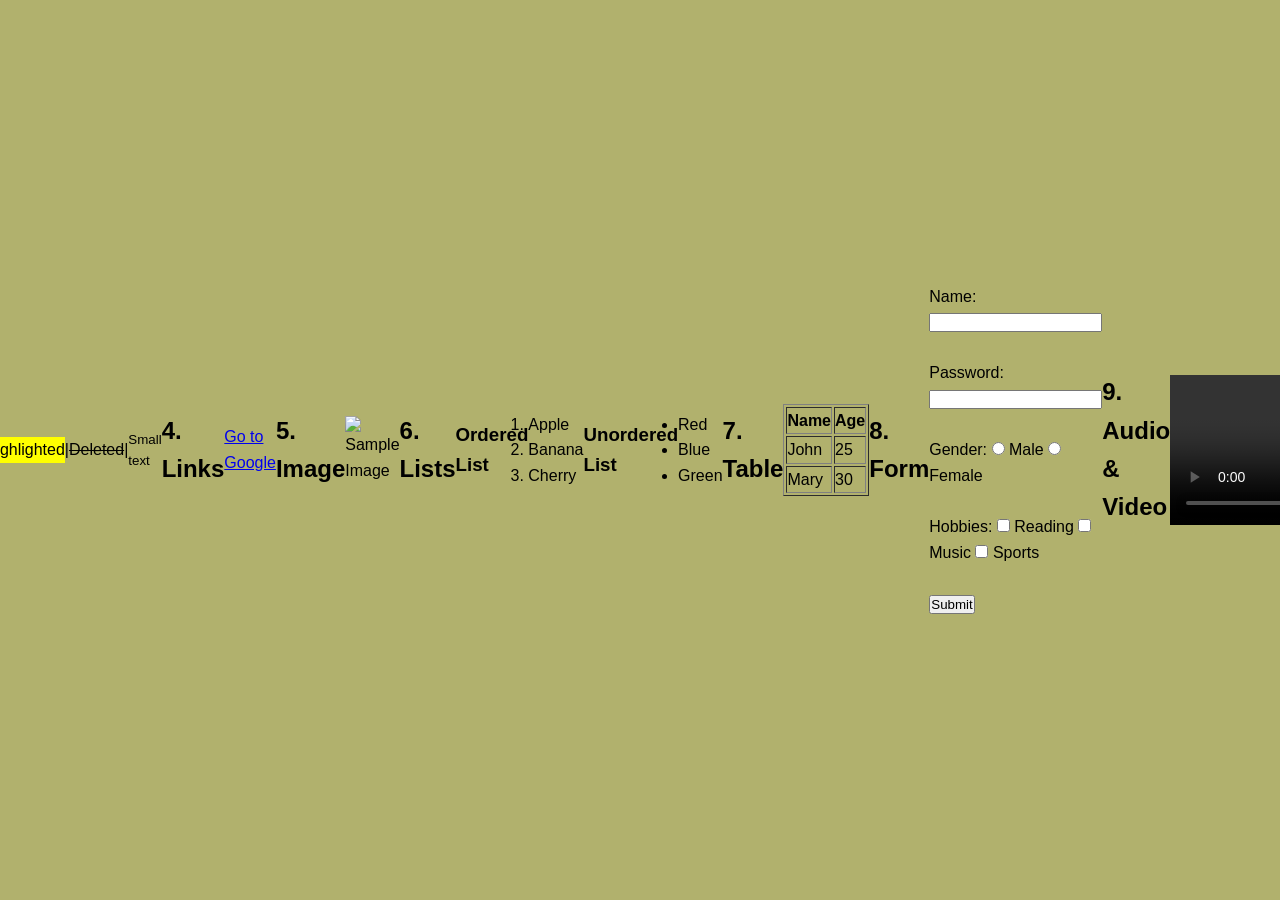
==== index.html @ ddb0571a "html and css is completed" ====
<!DOCTYPE html>
<html lang="en">
<head>
  <meta charset="UTF-8">
  <meta name="viewport" content="width=device-width, initial-scale=1.0">
  <title>HTML All Topics Example</title>
  <link rel="stylesheet" href="style.css">
  <link rel="number" href="contat">
</head>
<body style="font-family: Arial; line-height: 1.6;">

  <h1>HTML All Topics with Examples</h1>
  <hr>

  <!-- Headings -->
  <h2>1. Headings</h2>
  <h1>Heading 1</h1>
  <h2>Heading 2</h2>
  <h3>Heading 3</h3>
  <h4>Heading 4</h4>
  <h5>Heading 5</h5>
  <h6>Heading 6</h6>

  <!-- Paragraphs -->
  <h2>2. Paragraphs & Line Breaks</h2>
  <p>This is a paragraph.</p>
  <p>This is another paragraph.<br>This line is broken using &lt;br&gt;.</p>

  <!-- Text Formatting -->
  <h2>3. Text Formatting</h2>
  <b>Bold</b> |
  <i>Italic</i> |
  <u>Underline</u> |
  <mark>Highlighted</mark> |
  <del>Deleted</del> |
  <small>Small text</small>

  <!-- Links -->
  <h2>4. Links</h2>
  <a href="https://www.google.com" target="_blank">Go to Google</a>

  <!-- Images -->
  <h2>5. Image</h2>
  <img src="https://via.placeholder.com/150" alt="Sample Image">

  <!-- Lists -->
  <h2>6. Lists</h2>
  <h3>Ordered List</h3>
  <ol>
    <li>Apple</li>
    <li>Banana</li>
    <li>Cherry</li>
  </ol>

  <h3>Unordered List</h3>
  <ul>
    <li>Red</li>
    <li>Blue</li>
    <li>Green</li>
  </ul>

  <!-- Table -->
  <h2>7. Table</h2>
  <table border="1" cellpadding="5">
    <tr>
      <th>Name</th>
      <th>Age</th>
    </tr>
    <tr>
      <td>John</td>
      <td>25</td>
    </tr>
    <tr>
      <td>Mary</td>
      <td>30</td>
    </tr>
  </table>

  <!-- Form -->
  <h2>8. Form</h2>
  <form>
    Name: <input type="text"><br><br>
    Password: <input type="password"><br><br>
    Gender: 
    <input type="radio" name="gender"> Male
    <input type="radio" name="gender"> Female <br><br>
    Hobbies:
    <input type="checkbox"> Reading
    <input type="checkbox"> Music
    <input type="checkbox"> Sports <br><br>
    <input type="submit" value="Submit">
  </form>

  <!-- Audio & Video -->
  <h2>9. Audio & Video</h2>
  <audio controls>
    <source src="sample.mp3" type="audio/mpeg">
    Your browser does not support the audio tag.
  </audio>
  <br><br>
  <video width="300" controls>
    <source src="sample.mp4" type="video/mp4">
    Your browser does not support the video tag.
  </video>

  <!-- Div & Span -->
  <h2>10. Div & Span</h2>
  <div style="background-color:lightblue; padding:10px;">
    This is inside a div block.
  </div>
  <span style="color:red;">This is red text using span.</span>

  <!-- Semantic Tags -->
  <h2>11. Semantic Tags</h2>
  <header style="background:#ddd; padding:10px;">Website Header</header>
  <nav style="background:#ccc; padding:10px;">Navigation Links</nav>
  <main>Main Content Area</main>
  <footer style="background:#ddd; padding:10px;">Footer Section</footer>

  <!-- Iframe -->
  <h2>12. Iframe</h2>
  <iframe src="https://www.wikipedia.org" width="400" height="200"></iframe>

  <!-- Button -->
  <h2>13. Button</h2>
  <button </button>

  <!-- Entities -->
  <h2>14. HTML Entities</h2>
  <p>Copyright &copy; 2025</p>
  <p>5 &lt; 10 and 10 &gt; 5</p>
  <p>&hearts; &star; &check; &dollar;</p>

</body>
</html>
---- style.css ----
*{
    margin: 0px;
    padding: 0px;
    box-sizing: border-box;
}
body{
    font-family: 'Segoe UI', Tahoma, Geneva, Verdana, sans-serif;
    background-color: #B1B16D;
}
body{
    height: 100vh;
    display: flex;
    justify-content: center;
    align-items: center;
}
.calculator{
    width: 600px;
    height: 650px;
    border: 2px solid black;
    border-radius: 10px;
    box-shadow: 1px 1px 10px rgb(92, 87, 87) ;
    background-color: rgb(27, 153, 139);
    display: flex;
    justify-content: center;
    align-items: center;
}
.main{
    width: 470px;
    height: auto;
    /* background-color: aqua; */
    display: grid;
    gap: 20px;
    grid-template-columns: 1fr 1fr 1fr 1fr;
    /* grid-template-rows: 1fr 50px 50px 50px 50px 50px; */
    grid-template-areas: 
    "input input input input"
    "AC C con div"
    "btn7 btn8 btn9 mul"
    "btn4 btn5 btn6 sub"
    "btn1 btn2 btn3 add"
    "btn0 res . .";
}
#input_box{
    width: 460px;
    height: 90px;
    border-radius: 10px;
    text-align:right;
    border: 1px solid rgb(218, 141, 42);
    box-shadow: 1px 1px 5px rgb(92, 87, 87);
    background-color: #2D3047;
    resize: none;
}
#input_box:hover{
    background-color: #383B57;
}
#input_box::placeholder{
    font-size: xx-large;
    padding:20px;
    color: white;
}
.num_btn{
    width: 100px;
    height: 50px;
    font-size: 20px;
    text-align: center;
    border-radius: 20px;
    border: 1px solid rgb(10, 139, 139);
    box-shadow: 1px 1px 5px rgb(92, 87, 87);
    background-color: #FFFc33;
}
.num_btn:hover{
    background-color: #fffc5c;
    /* border: 1px solid rgb(49, 177, 177); */
}
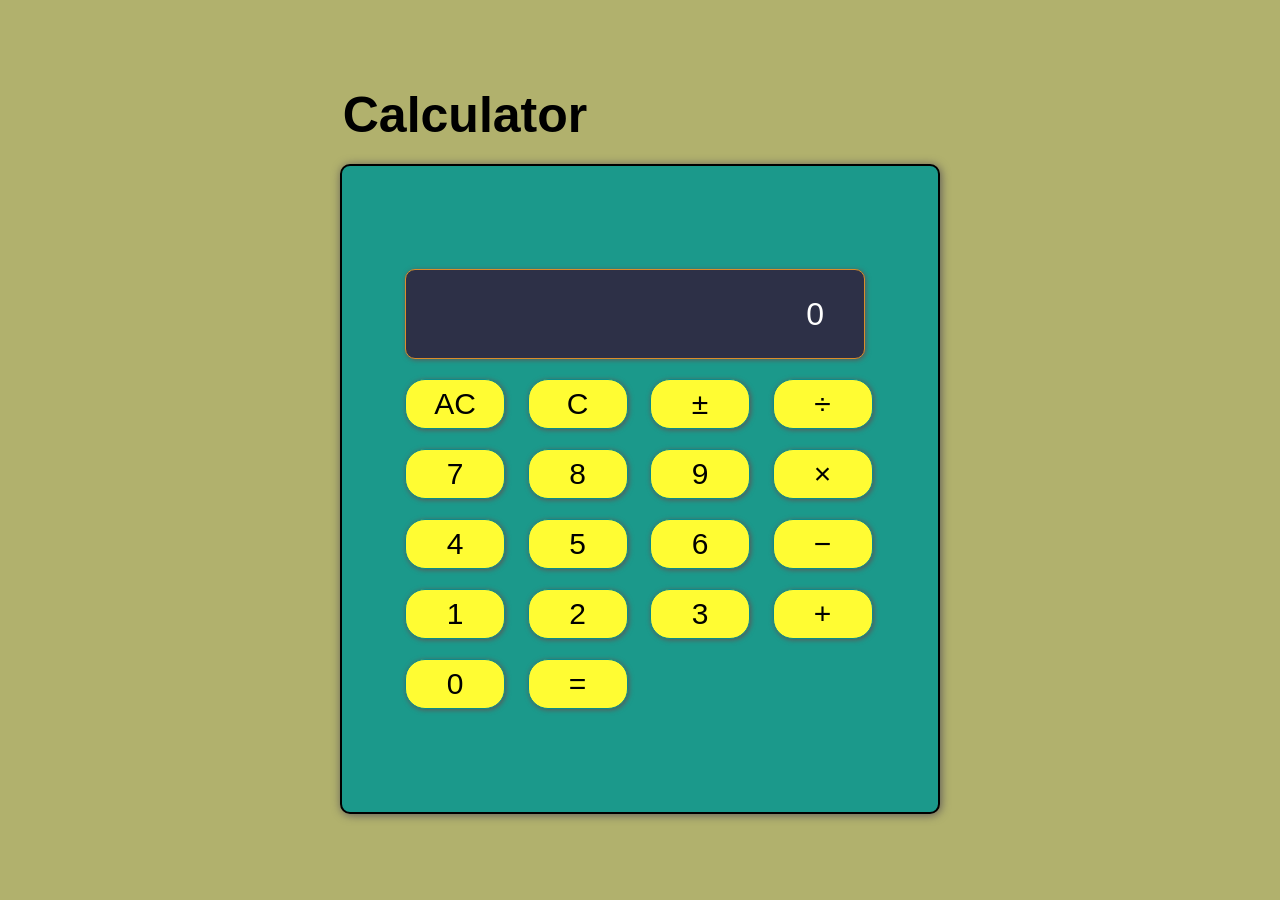
==== commit 7c98eff6: "all style and media query is completed" ====
--- a/index.html
+++ b/index.html
@@ -1,135 +1,40 @@
 <!DOCTYPE html>
 <html lang="en">
 <head>
-  <meta charset="UTF-8">
-  <meta name="viewport" content="width=device-width, initial-scale=1.0">
-  <title>HTML All Topics Example</title>
-  <link rel="stylesheet" href="style.css">
-  <link rel="number" href="contat">
+    <meta charset="UTF-8">
+    <meta name="viewport" content="width=device-width, initial-scale=1.0">
+    <title>calculator</title>
+    <link rel="stylesheet" href="./style.css">
 </head>
-<body style="font-family: Arial; line-height: 1.6;">
+<body>
+    <h1>Calculator</h1>
+    <div class="calculator">
+        <div class="main">
+            <!-- <h1>Claculator</h1> -->
+            <input type="text" for="Btn_sub" id="input_box" placeholder="0"   style="grid-area: input">
+            
+            <button id="Btn_sub" class="num_btn" style="grid-area: AC">AC</button>
+            <button id="Btn_sub" class="num_btn" style="grid-area: C">C</button>
+            <button id="Btn_sub" class="num_btn" style="grid-area: con">±</button>
+            <button id="Btn_sub" class="num_btn" style="grid-area: div">÷</button>
 
-  <h1>HTML All Topics with Examples</h1>
-  <hr>
-
-  <!-- Headings -->
-  <h2>1. Headings</h2>
-  <h1>Heading 1</h1>
-  <h2>Heading 2</h2>
-  <h3>Heading 3</h3>
-  <h4>Heading 4</h4>
-  <h5>Heading 5</h5>
-  <h6>Heading 6</h6>
-
-  <!-- Paragraphs -->
-  <h2>2. Paragraphs & Line Breaks</h2>
-  <p>This is a paragraph.</p>
-  <p>This is another paragraph.<br>This line is broken using &lt;br&gt;.</p>
-
-  <!-- Text Formatting -->
-  <h2>3. Text Formatting</h2>
-  <b>Bold</b> |
-  <i>Italic</i> |
-  <u>Underline</u> |
-  <mark>Highlighted</mark> |
-  <del>Deleted</del> |
-  <small>Small text</small>
-
-  <!-- Links -->
-  <h2>4. Links</h2>
-  <a href="https://www.google.com" target="_blank">Go to Google</a>
-
-  <!-- Images -->
-  <h2>5. Image</h2>
-  <img src="https://via.placeholder.com/150" alt="Sample Image">
-
-  <!-- Lists -->
-  <h2>6. Lists</h2>
-  <h3>Ordered List</h3>
-  <ol>
-    <li>Apple</li>
-    <li>Banana</li>
-    <li>Cherry</li>
-  </ol>
-
-  <h3>Unordered List</h3>
-  <ul>
-    <li>Red</li>
-    <li>Blue</li>
-    <li>Green</li>
-  </ul>
-
-  <!-- Table -->
-  <h2>7. Table</h2>
-  <table border="1" cellpadding="5">
-    <tr>
-      <th>Name</th>
-      <th>Age</th>
-    </tr>
-    <tr>
-      <td>John</td>
-      <td>25</td>
-    </tr>
-    <tr>
-      <td>Mary</td>
-      <td>30</td>
-    </tr>
-  </table>
-
-  <!-- Form -->
-  <h2>8. Form</h2>
-  <form>
-    Name: <input type="text"><br><br>
-    Password: <input type="password"><br><br>
-    Gender: 
-    <input type="radio" name="gender"> Male
-    <input type="radio" name="gender"> Female <br><br>
-    Hobbies:
-    <input type="checkbox"> Reading
-    <input type="checkbox"> Music
-    <input type="checkbox"> Sports <br><br>
-    <input type="submit" value="Submit">
-  </form>
-
-  <!-- Audio & Video -->
-  <h2>9. Audio & Video</h2>
-  <audio controls>
-    <source src="sample.mp3" type="audio/mpeg">
-    Your browser does not support the audio tag.
-  </audio>
-  <br><br>
-  <video width="300" controls>
-    <source src="sample.mp4" type="video/mp4">
-    Your browser does not support the video tag.
-  </video>
-
-  <!-- Div & Span -->
-  <h2>10. Div & Span</h2>
-  <div style="background-color:lightblue; padding:10px;">
-    This is inside a div block.
-  </div>
-  <span style="color:red;">This is red text using span.</span>
-
-  <!-- Semantic Tags -->
-  <h2>11. Semantic Tags</h2>
-  <header style="background:#ddd; padding:10px;">Website Header</header>
-  <nav style="background:#ccc; padding:10px;">Navigation Links</nav>
-  <main>Main Content Area</main>
-  <footer style="background:#ddd; padding:10px;">Footer Section</footer>
-
-  <!-- Iframe -->
-  <h2>12. Iframe</h2>
-  <iframe src="https://www.wikipedia.org" width="400" height="200"></iframe>
-
-  <!-- Button -->
-  <h2>13. Button</h2>
-  <button </button>
-
-  <!-- Entities -->
-  <h2>14. HTML Entities</h2>
-  <p>Copyright &copy; 2025</p>
-  <p>5 &lt; 10 and 10 &gt; 5</p>
-  <p>&hearts; &star; &check; &dollar;</p>
-
+            <button id="Btn_sub" class="num_btn" style="grid-area: btn1">1</button>
+            <button id="Btn_sub" class="num_btn" style="grid-area: btn2">2</button>
+            <button id="Btn_sub" class="num_btn" style="grid-area: btn3">3</button>
+            <button id="Btn_sub" class="num_btn" style="grid-area: btn4">4</button>
+            <button id="Btn_sub" class="num_btn" style="grid-area: btn5">5</button>
+            <button id="Btn_sub" class="num_btn" style="grid-area: btn6">6</button>
+            <button id="Btn_sub" class="num_btn" style="grid-area: btn7">7</button>
+            <button id="Btn_sub" class="num_btn" style="grid-area: btn8">8</button>
+            <button id="Btn_sub" class="num_btn" style="grid-area: btn9">9</button>
+            <button id="Btn_sub" class="num_btn" style="grid-area: btn0">0</button>
+        
+            <button id="Btn_sub" class="num_btn" style="grid-area: mul">×</button>
+            <button id="Btn_sub" class="num_btn" style="grid-area: sub">−</button>
+            <button id="Btn_sub" class="num_btn" style="grid-area: add">+</button>
+            <button id="Btn_sub" class="num_btn" style="grid-area: res">=</button>
+        </div>
+    </div>
+    <script src="./calculator.js"></script>
 </body>
-</html>
+</html>
--- a/style.css
+++ b/style.css
@@ -8,10 +8,16 @@
     background-color: #B1B16D;
 }
 body{
-    height: 100vh;
+    height: 100dvh;
     display: flex;
     justify-content: center;
     align-items: center;
+    flex-direction: column;
+    gap: 20px;
+}
+body h1{
+    font-size: 50px;
+    margin-left: -350px;
 }
 .calculator{
     width: 600px;
@@ -43,6 +49,9 @@
 #input_box{
     width: 460px;
     height: 90px;
+    font-size:32px;
+    color: white;
+    padding-right: 20px;
     border-radius: 10px;
     text-align:right;
     border: 1px solid rgb(218, 141, 42);
@@ -61,7 +70,7 @@
 .num_btn{
     width: 100px;
     height: 50px;
-    font-size: 20px;
+    font-size: 30px;
     text-align: center;
     border-radius: 20px;
     border: 1px solid rgb(10, 139, 139);
@@ -71,4 +80,69 @@
 .num_btn:hover{
     background-color: #fffc5c;
     /* border: 1px solid rgb(49, 177, 177); */
+}
+
+@media (max-width: 768px) {
+    body{
+        padding: 16px;
+        align-items: flex-start;
+    }
+    body h1 {
+        font-size: 36px;
+        margin-left: 0;
+        text-align: center;
+    }
+    .calculator{
+        width: 100%;
+        max-width: 380px;
+        height: auto;
+        padding: 16px;
+    }
+    .main{
+        width: 100%;
+        gap: 12px;
+    }
+    #input_box{
+        width: 100%;
+        height: 72px;
+    }
+    #input_box::placeholder{
+        font-size: 28px;
+        padding: 16px;
+    }
+    .num_btn{
+        width: 100%;
+        height: 48px;
+        font-size: 18px;
+    }
+}
+
+@media (max-width: 420px) {
+    body{
+        padding: 12px;
+    }
+    body h1 {
+        font-size: 28px;
+        margin-left: 0;
+        text-align: center;
+    }
+    .calculator{
+        max-width: 100%;
+        padding: 12px;
+    }
+    .main{
+        gap: 10px;
+    }
+    #input_box{
+        height: 64px;
+    }
+    #input_box::placeholder{
+        font-size: 24px;
+        padding: 12px;
+    }
+    .num_btn{
+        height: 44px;
+        font-size: 16px;
+        border-radius: 14px;
+    }
 }
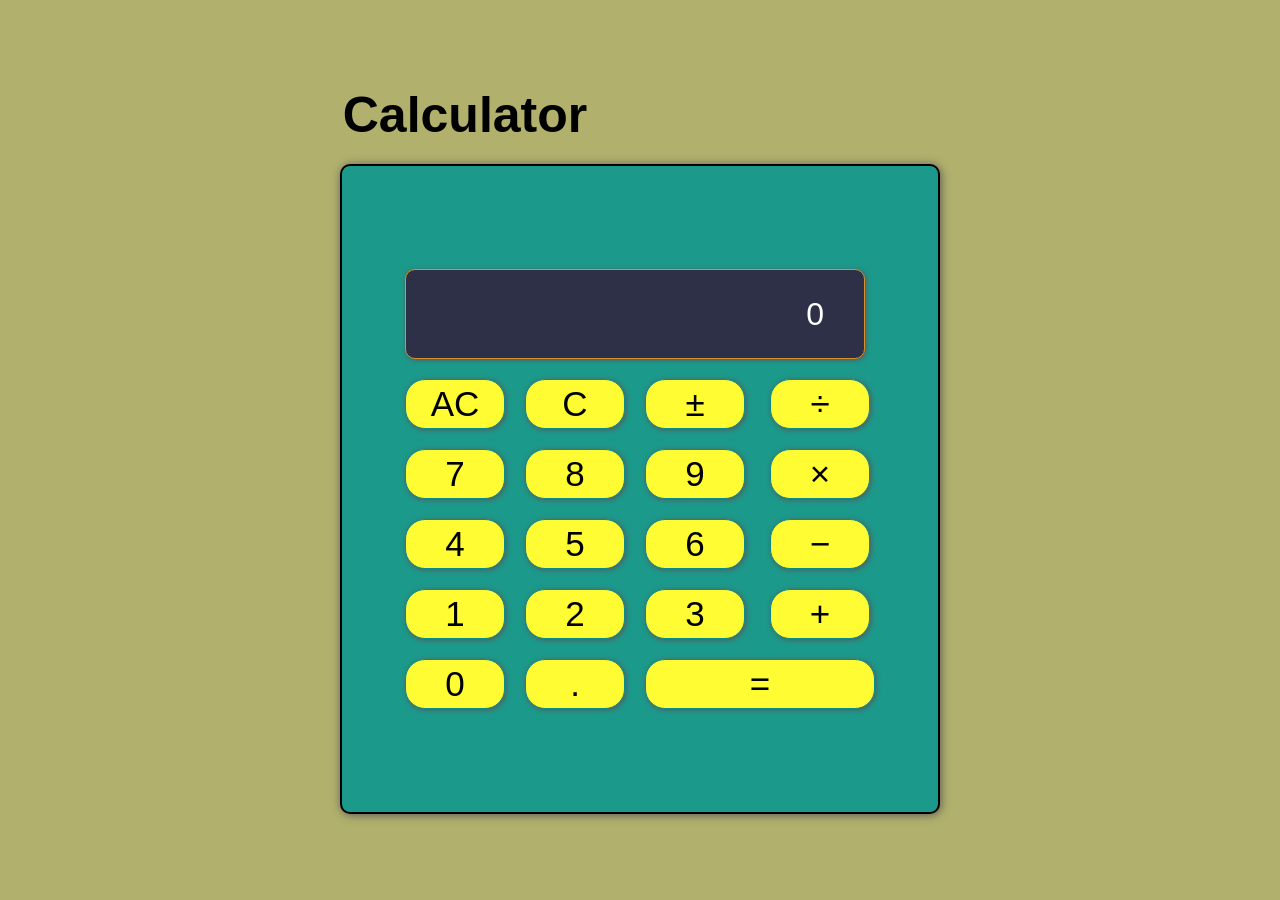
==== commit 49eea7e1: "decimal point is added and some changes in css and html" ====
--- a/index.html
+++ b/index.html
@@ -11,28 +11,29 @@
     <div class="calculator">
         <div class="main">
             <!-- <h1>Claculator</h1> -->
-            <input type="text" for="Btn_sub" id="input_box" placeholder="0"   style="grid-area: input">
+            <input type="text" for="Btn_sub" id="input_box" placeholder="0"   style="grid-area: input" readonly>
             
-            <button id="Btn_sub" class="num_btn" style="grid-area: AC">AC</button>
-            <button id="Btn_sub" class="num_btn" style="grid-area: C">C</button>
-            <button id="Btn_sub" class="num_btn" style="grid-area: con">±</button>
-            <button id="Btn_sub" class="num_btn" style="grid-area: div">÷</button>
+            <button class="num_btn" style="grid-area: AC">AC</button>
+            <button class="num_btn" style="grid-area: C">C</button>
+            <button class="num_btn" style="grid-area: con">±</button>
+            <button class="num_btn" style="grid-area: div">÷</button>
 
-            <button id="Btn_sub" class="num_btn" style="grid-area: btn1">1</button>
-            <button id="Btn_sub" class="num_btn" style="grid-area: btn2">2</button>
-            <button id="Btn_sub" class="num_btn" style="grid-area: btn3">3</button>
-            <button id="Btn_sub" class="num_btn" style="grid-area: btn4">4</button>
-            <button id="Btn_sub" class="num_btn" style="grid-area: btn5">5</button>
-            <button id="Btn_sub" class="num_btn" style="grid-area: btn6">6</button>
-            <button id="Btn_sub" class="num_btn" style="grid-area: btn7">7</button>
-            <button id="Btn_sub" class="num_btn" style="grid-area: btn8">8</button>
-            <button id="Btn_sub" class="num_btn" style="grid-area: btn9">9</button>
-            <button id="Btn_sub" class="num_btn" style="grid-area: btn0">0</button>
+            <button class="num_btn" style="grid-area: btn1">1</button>
+            <button class="num_btn" style="grid-area: btn2">2</button>
+            <button class="num_btn" style="grid-area: btn3">3</button>
+            <button class="num_btn" style="grid-area: btn4">4</button>
+            <button class="num_btn" style="grid-area: btn5">5</button>
+            <button class="num_btn" style="grid-area: btn6">6</button>
+            <button class="num_btn" style="grid-area: btn7">7</button>
+            <button class="num_btn" style="grid-area: btn8">8</button>
+            <button class="num_btn" style="grid-area: btn9">9</button>
+            <button class="num_btn" style="grid-area: btn0">0</button>
         
-            <button id="Btn_sub" class="num_btn" style="grid-area: mul">×</button>
-            <button id="Btn_sub" class="num_btn" style="grid-area: sub">−</button>
-            <button id="Btn_sub" class="num_btn" style="grid-area: add">+</button>
-            <button id="Btn_sub" class="num_btn" style="grid-area: res">=</button>
+            <button class="num_btn" style="grid-area: add">+</button>
+            <button class="num_btn" style="grid-area: mul">×</button>
+            <button class="num_btn" style="grid-area: sub">−</button>
+            <button class="num_btn" style="grid-area: dec">.</button>
+            <button id="res" class="num_btn" style="grid-area: res">=</button>
         </div>
     </div>
     <script src="./calculator.js"></script>
--- a/style.css
+++ b/style.css
@@ -44,7 +44,7 @@
     "btn7 btn8 btn9 mul"
     "btn4 btn5 btn6 sub"
     "btn1 btn2 btn3 add"
-    "btn0 res . .";
+    "btn0 dec res res";
 }
 #input_box{
     width: 460px;
@@ -70,12 +70,16 @@
 .num_btn{
     width: 100px;
     height: 50px;
-    font-size: 30px;
+    font-size: 35px;
     text-align: center;
     border-radius: 20px;
     border: 1px solid rgb(10, 139, 139);
     box-shadow: 1px 1px 5px rgb(92, 87, 87);
     background-color: #FFFc33;
+}
+#res{
+    width: 230px;
+    height: 50px;
 }
 .num_btn:hover{
     background-color: #fffc5c;
